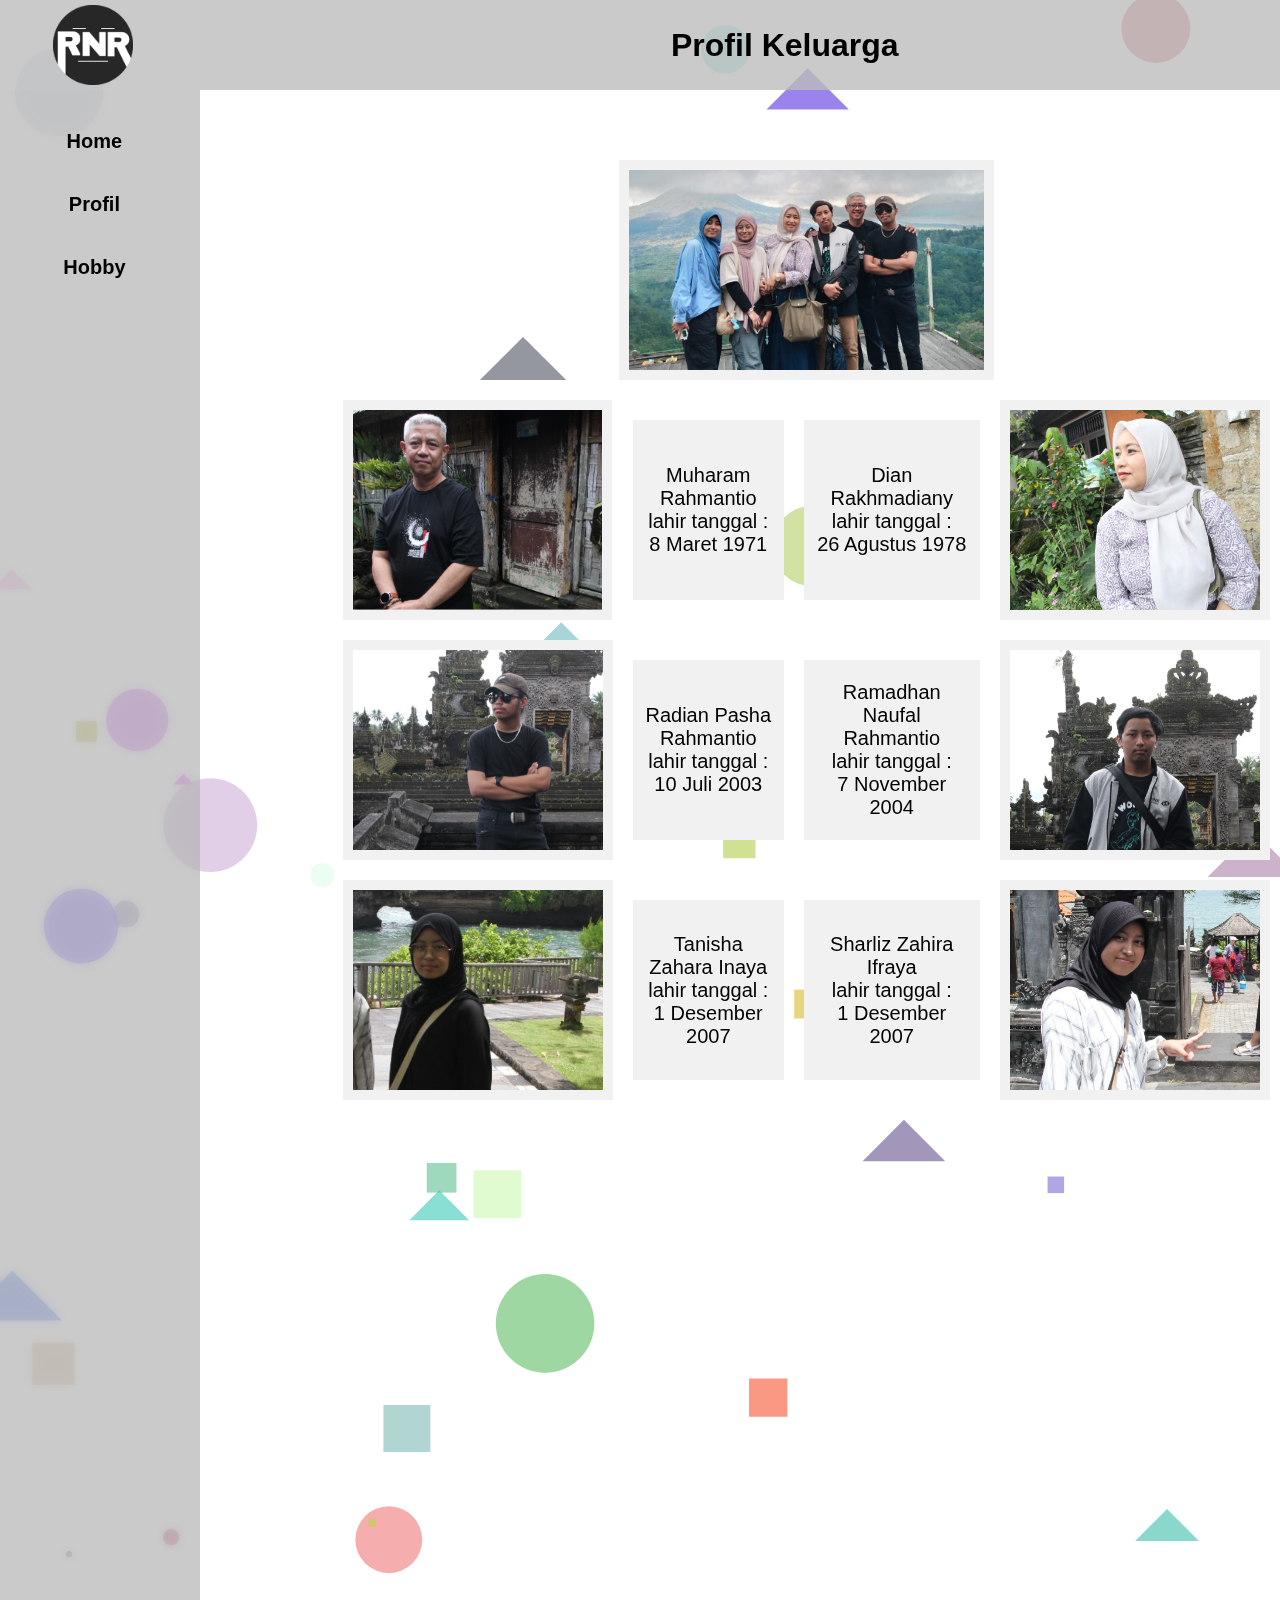
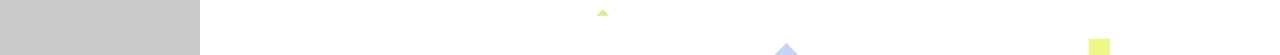
==== Keluarga.html @ 091858fe "Add files via upload" ====
<!DOCTYPE html>
<html lang="id">
<head>
    <meta charset="UTF-8">
    <meta name="viewport" content="width=device-width, initial-scale=1.0">
    <title>Profil Keluarga</title>
    <link rel="stylesheet" href="Index.css">
</head>
<style>
 .content-keluarga {
    display: grid;
    grid-template-columns: auto auto auto auto; 
    gap: 20px;
    position: fixed;
    top: 150px; 
    padding: 10px;
    left: 26%;
}

.content-keluarga img {
    height: 200px;
    width: auto;
    background-color: #f1f1f1;
    text-align: center;
    padding: 10px;
}

.content-keluarga p {
    display: flex;
    align-items: center;
    justify-content: center;
    background-color: #f1f1f1;
    padding: 10px;
    font-size: 20px;
}

.family-image {
    grid-column: span 4; 
    margin: 0 auto; 
}
</style>
<body>
    <canvas id="backgroundCanvas"></canvas>
    <div class="navbar">
        <img src="logo.png" alt="Logo" class="logo">
        <div class="nav-links" style="position: relative; left: 49%;">  
            <h1>Profil Keluarga</h1>
        </div>
    </div>

    <div class="sidebar" style="height: 1565px ;">
        <div class="nav-links" style="flex-direction: column;">
            <a href="Index.html">Home</a>
            <a href="Profile.html">Profil</a>
            <a href="Hobby.html">Hobby</a>
        </div>
    </div>
 
    <div class="content-keluarga">
        <img src="image2.jpg" alt="Keluarga" class="family-image"> <!-- Dipindahkan ke dalam grid -->
        <img src="Ayah.jpg" alt="Ayah"> 
        <p align="center">Muharam Rahmantio <br>lahir tanggal :<br>8 Maret 1971</p>
        <p align="center">Dian Rakhmadiany <br>lahir tanggal : <br>26 Agustus 1978</p>
        <img src="Bunda.jpg" alt="Bunda">
          
        <img src="Pasha.jpg" alt="Pasha">
        <p align="center">Radian Pasha Rahmantio <br>lahir tanggal : <br>10 Juli 2003</p>
        <p align="center">Ramadhan Naufal Rahmantio <br>lahir tanggal : <br>7 November 2004</p>
        <img src="Naufal.jpg" alt="Naufal">

        <img src="Zara.jpg" alt="Zara"> 
        <p align="center">Tanisha Zahara Inaya <br>lahir tanggal : <br>1 Desember 2007</p>
        <p align="center">Sharliz Zahira Ifraya <br>lahir tanggal : <br>1 Desember 2007</p>
        <img src="Zira.jpg" alt="Zira"> 
    </div>

    <script src="script.js"></script>
</body>
</html>
---- Index.css ----
body { 
    font-family: Arial, sans-serif; 
    margin: 0; 
    padding: 0; 
    background-size: cover;
    backdrop-filter: blur(10px);
    height: 100%; /* Ensure the body takes up the full height of the page */
}
.navbar { 
    background-color: rgba(189, 189, 189, 0.8); 
    padding: 15px; 
    position: fixed; 
    width: 100%;
    height: 60px;
    top: 0;
    display: flex;
    align-items: center;
    justify-content: flex-start;
    transition: transform 0.3s ease-in-out;
}
.nav-links {
    display: flex;
    align-items: center;
    margin-left: -7%
    
}
.nav-links a { 
    margin: 0 15px; 
    text-decoration: none; 
    color: #000; 
    font-weight: bold; 
    transition: color 0.3s ease;
    padding: 20px 10px; /* Add padding for spacing */
    font-size: 20px;
}
.nav-links a:hover {
    color: #ff4500;
    background-color: rgba(255, 69, 0, 0.1); 
    border-radius: 5px; 
}

.logo {
    height: 80px;
    margin-left: 3%;
}
.container { 
    width: 80%; 
    margin: auto; 
    text-align: center; 
    padding: 100px 20px 20px; 
    animation: fadeIn 1.5s ease-in;
    min-height: calc(100vh - 90px); /* Ensure the container pushes the page height */
}
@keyframes fadeIn {
    from { opacity: 0; transform: translateY(-20px); }
    to { opacity: 1; transform: translateY(0); }
}
.grid { 
    display: flex; 
    justify-content: center; /* Center align the grid */
    gap: 20px;
    flex-wrap: nowrap; /* Prevent wrapping to keep in sync with the image bar */
    overflow: hidden; /* Hide overflow for non-highlighted boxes */
}
.box { 
    border: 1px solid #ccc; 
    padding: 20px; 
    width: 300px; /* Set a fixed width for all boxes */
    height: 200px; /* Set a fixed height for all boxes */
    background: rgba(255, 255, 255, 0.8); 
    backdrop-filter: blur(5px);
    transition: transform 0.3s ease-in-out, opacity 0.3s ease-in-out;
    display: flex;
    flex-direction: column;
    justify-content: center;
    align-items: center;
    text-align: center;
    opacity: 0.3; /* Default blurred/unselected state */
    pointer-events: auto; /* Ensure hover events are enabled */
}

.box:hover {
    opacity: 1; /* Highlighted/selected state */
    transform: scale(1.05); /* Slightly enlarge on hover */
}

.sidebar {
    position: absolute; /* Changed from fixed to absolute */
    top: 90px;
    left: 0;
    width: 200px;
    min-height: 100%; /* Ensure the sidebar adjusts to the content height */
    height: auto; /* Allow height to grow with content */
    background-color: rgba(189, 189, 189, 0.8);
    padding: 20px;
    display: flex;
    flex-direction: column;
    align-items: center;
    backdrop-filter: blur(5px);
    transition: width 0.3s ease-in-out;
    box-sizing: border-box; /* Ensure padding doesn't affect height */
}
.image-box { 
    background-color: rgba(255, 255, 255, 0.5); 
    display: flex; 
    align-items: center; 
    justify-content: center; 
    backdrop-filter: blur(5px);
}
canvas {
    position: absolute;
    top: 0;
    left: 0;
    z-index: -1;
}
.info-table {
    width: 100%;
    border-collapse: collapse;
    margin: 20px 0;
}
.info-table th, .info-table td {
    border: 1px solid #ccc;
    padding: 10px;
    text-align: left;
}
.info-table th {
    background-color: rgba(189, 189, 189, 0.8);
}
.info-table tr:nth-child(even) {
    background-color: rgba(255, 255, 255, 0.8);
}
.info-table tr:hover {
    background-color: rgba(255, 255, 255, 0.5);
    transform: scale(1.02);
    transition: transform 0.3s ease-in-out;
}
.box-link {
    color: inherit;
    text-decoration: none;
    pointer-events: auto; /* Enable clicking for boxes */
}
.box-link:hover {
    color: inherit;
}
.box.active .box-link {
    pointer-events: auto; /* Enable pointer events only for the active box */
}
.profile-container {
    margin-left: 22%;
    max-width: 930px;
    width: 100%;
  }
.image-bar {
    position: relative;
    display: flex;
    justify-content: center;
    align-items: center;
    margin: 20px 0;
}

.images {
    display: flex;
    overflow: hidden;
    width: 100%;
    position: relative;
}

.images img {
    width: 100%;
    height: auto;
    transition: transform 0.5s ease, opacity 0.5s ease, filter 0.5s ease;
    opacity: 0.3; /* Default blurred/unselected state */
    filter: blur(5px);
    pointer-events: none; /* Disable clicking on images */
}

.images img.active {
    opacity: 1; /* Highlighted/selected state */
    filter: none;
    transform: scale(1.05); /* Slightly enlarge on hover */
}

.images img:hover {
    opacity: 1; /* Highlighted/selected state */
    filter: none;
    transform: scale(1.05); /* Slightly enlarge on hover */
}

.prev,
.next {
    margin: 0 20px;
    padding: 10px 20px;
    font-size: 16px;
    cursor: pointer;
    border: none;
    background: #0c0c0c;
    color: #fff;
    transition: background 0.3s ease;
    position: absolute;
    z-index: 10;
}

.prev:hover,
.next:hover {
    background: #ff4500;
}

.prev {
    left: -100px;
}

.next {
    right: -100px;
}

@media (max-width: 1200px) {
    .sidebar {
        width: 180px;
    }
}

@media (max-width: 992px) {
    .sidebar {
        width: 160px;
    }
}

@media (max-width: 768px) {
    .sidebar {
        width: 140px;
    }
}

@media (max-width: 576px) {
    .sidebar {
        width: 120px;
    }
}

@media (max-width: 576px) {
    .profile-container {
        max-width: 300px;
        position: relative;
    }
}

@media (max-width: 1200px) {
    .profile-container {
        width: 180px;
    }
}

@media (max-width: 992px) {
    .profile-container {
        width: 160px;
    }
}

@media (max-width: 768px) {
    .profile-container {
        width: 140px;
    }
}
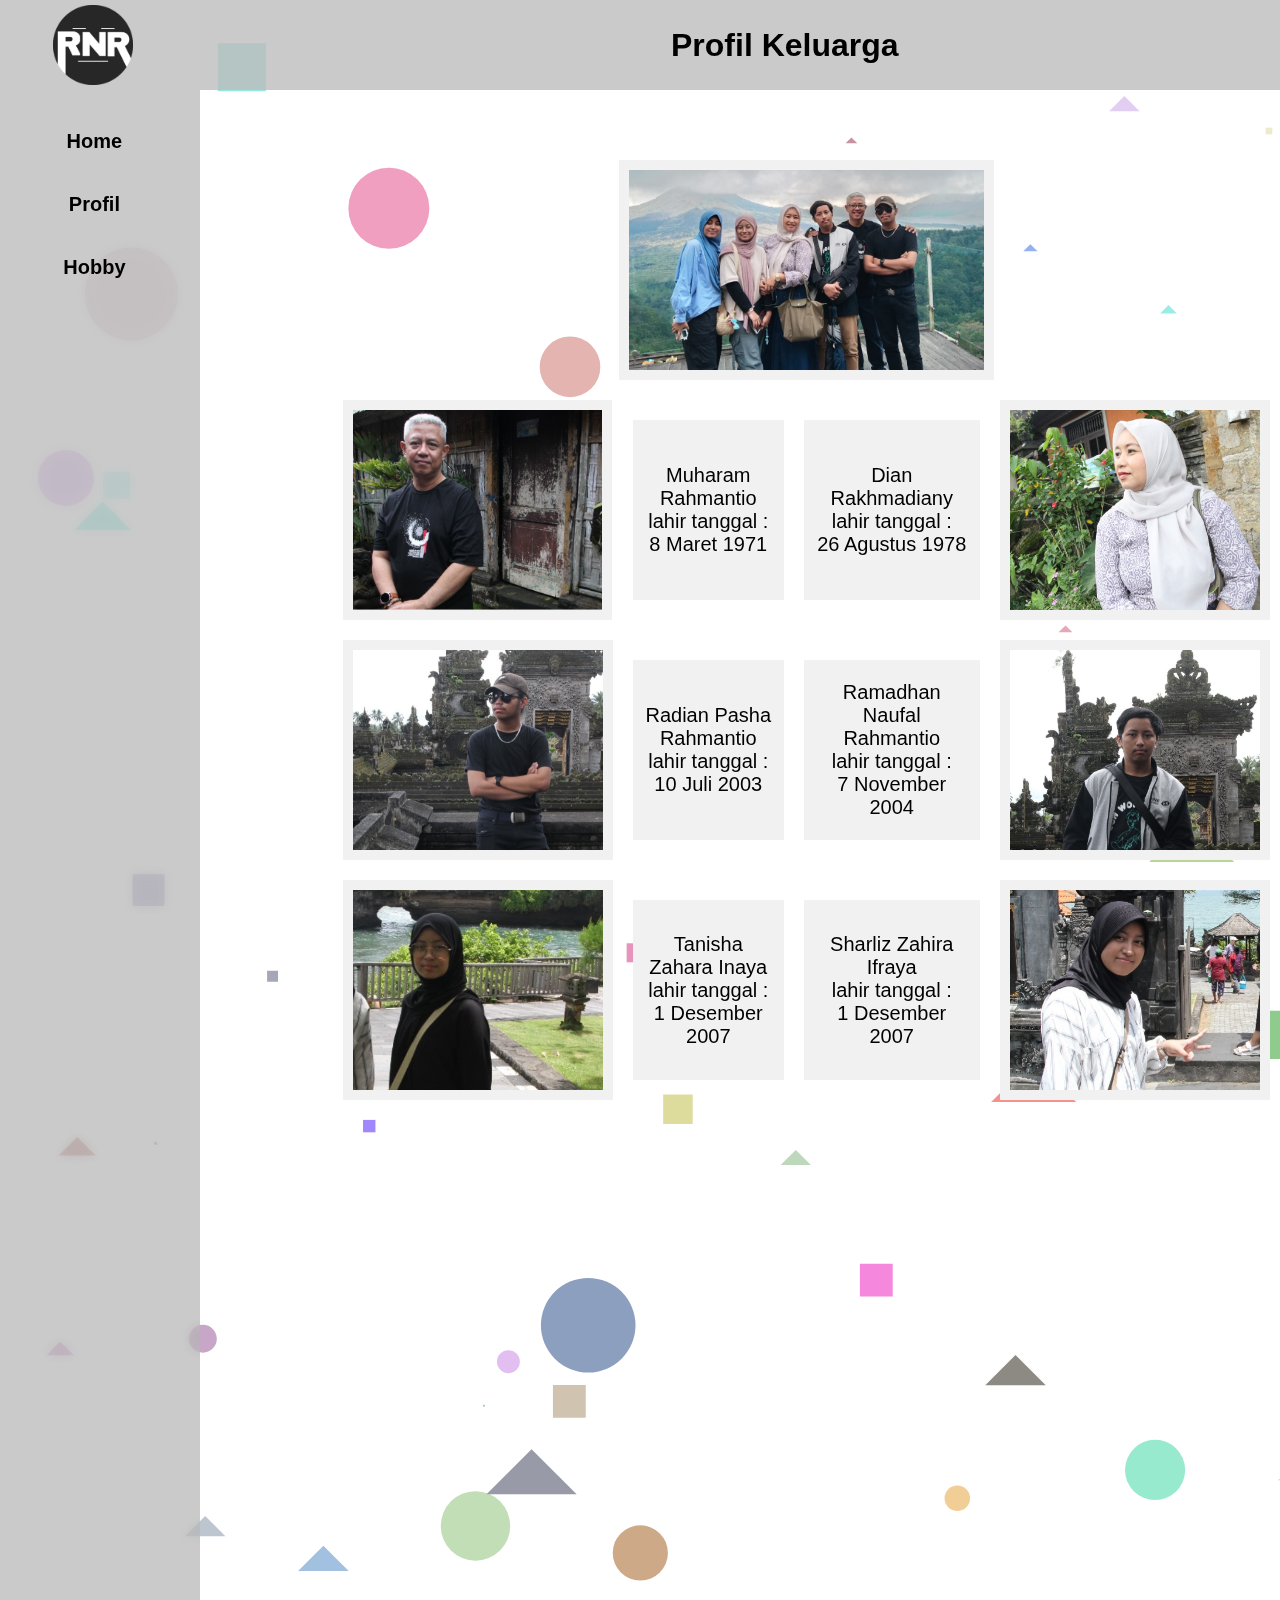
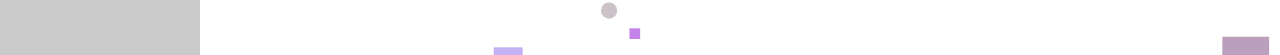
==== commit 7c549c48: "Update Keluarga.html" ====
--- a/Keluarga.html
+++ b/Keluarga.html
@@ -50,7 +50,7 @@
 
     <div class="sidebar" style="height: 1565px ;">
         <div class="nav-links" style="flex-direction: column;">
-            <a href="Index.html">Home</a>
+            <a href="index.html">Home</a>
             <a href="Profile.html">Profil</a>
             <a href="Hobby.html">Hobby</a>
         </div>
